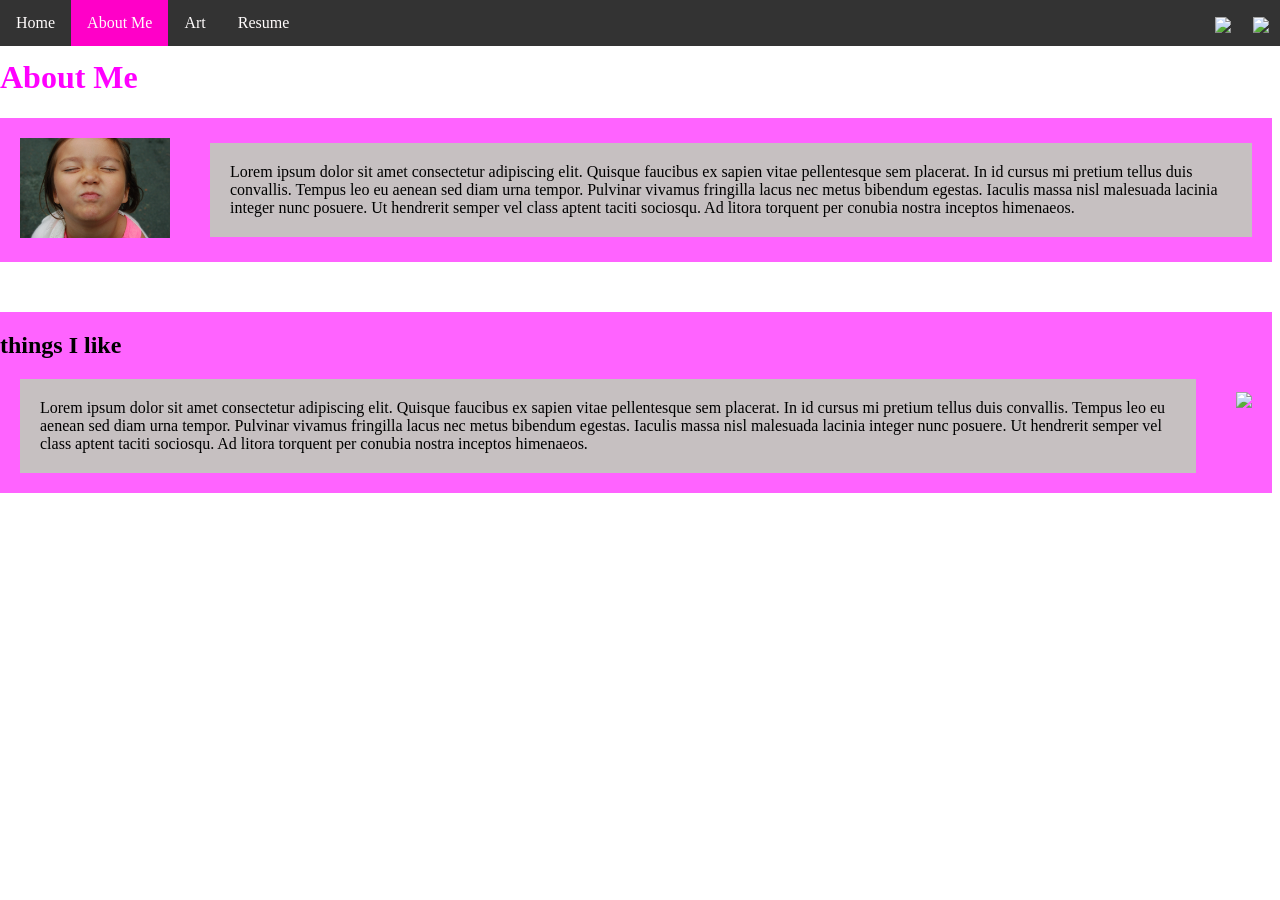
==== aboutme.html @ 0dbafe4b "bbbb" ====
<!DOCTYPE html>
<html>
  <head>
    <meta charset="utf-8" />
    <title>Final Project - About Me</title>
    <link href="style.css" rel="stylesheet" type="text/css" />
    <style>
      /* Styling Only Related To THIS Page */
      .parent-flex {
        display: flex;
        background-color: rgb(255, 99, 255);
        align-items: center;
        justify-content: space-around;
        margin-bottom: 50px;
      }

      .parent-flex img {
        width: 150px;
        padding: 20px;
      }
      .child-flex p {
        background-color: rgb(198, 192, 193);
        padding: 20px;
        margin: 20px;
      }
    </style>
  </head>
  <body>
    <!-- ⬆⬆⬆⬆ Nav Bar -->
    <ul>
      <li><a href="index.html">Home</a></li>
      <li><a class="active" href="aboutme.html">About Me</a></li>
      <li><a href="art.html">Art</a></li>
      <li><a href="resume.html">Resume</a></li>
      <li style="float: right">
        <a target="_blank" href=""
          ><img
            src="https://www.getfocused.no/wp-content/uploads/2022/09/White-YouTube-Logo-Transparent.png"
            style="width: 25px; margin: -5px"
        /></a>
      </li>
      <li style="float: right">
        <a target="_blank" href=""
          ><img
            src="https://img.icons8.com/win10/512/FFFFFF/instagram-new.png"
            style="width: 25px; margin: -5px"
        /></a>
      </li>
    </ul>

    <!-- ⬇⬇⬇⬇⬇⬇ Main Page Content -->
    <h1>About Me</h1>
    <div class="parent-flex">
      <div class="child-flex">
        <img
          src="FCBB5926-4E47-48C3-8F86-A5C368025A06_1_105_c.jpeg" width="500"
        />
      </div>
      <div class="child-flex">
        <p>
          Lorem ipsum dolor sit amet consectetur adipiscing elit. Quisque
          faucibus ex sapien vitae pellentesque sem placerat. In id cursus mi
          pretium tellus duis convallis. Tempus leo eu aenean sed diam urna
          tempor. Pulvinar vivamus fringilla lacus nec metus bibendum egestas.
          Iaculis massa nisl malesuada lacinia integer nunc posuere. Ut
          hendrerit semper vel class aptent taciti sociosqu. Ad litora torquent
          per conubia nostra inceptos himenaeos.
        </p>
      </div>
    </div>
    <div class="parent-flex">
      <div class="child-flex">
        <h2> things I like</h2>
        <p>
          Lorem ipsum dolor sit amet consectetur adipiscing elit. Quisque
          faucibus ex sapien vitae pellentesque sem placerat. In id cursus mi
          pretium tellus duis convallis. Tempus leo eu aenean sed diam urna
          tempor. Pulvinar vivamus fringilla lacus nec metus bibendum egestas.
          Iaculis massa nisl malesuada lacinia integer nunc posuere. Ut
          hendrerit semper vel class aptent taciti sociosqu. Ad litora torquent
          per conubia nostra inceptos himenaeos.
        </p>
      </div>
      <div class="child-flex">
        <img
          src="images/VibeyTunes.png"
        />
      </div>
    </div>
  </body>
</html>
---- style.css ----
/* Styling Only Related To ALL Pages */

body {
  padding-top: 30px;
  margin-left: 0px;
}
/* ⬆⬆⬆⬆ Nav Bar Styling 
~~~~~ Taken From: 
https://www.w3schools.com/css/css_navbar_horizontal.asp */
ul {
  list-style-type: none;
  margin: 0;
  padding: 0;
  overflow: hidden;
  background-color: #333333;
  position: fixed;
  top: 0;
  width: 100%;
  z-index: 999;
}

li {
  float: left;
}

li a {
  display: block;
  color: rgb(255, 252, 252);
  text-align: center;
  padding: 14px 16px;
  text-decoration: none;
}

li a:hover:not(.active) {
  background-color: rgb(0, 255, 213);
}

.active {
  background-color: rgb(255, 0, 200);
}

h1 {
  width: 100%;
  color:magenta
}
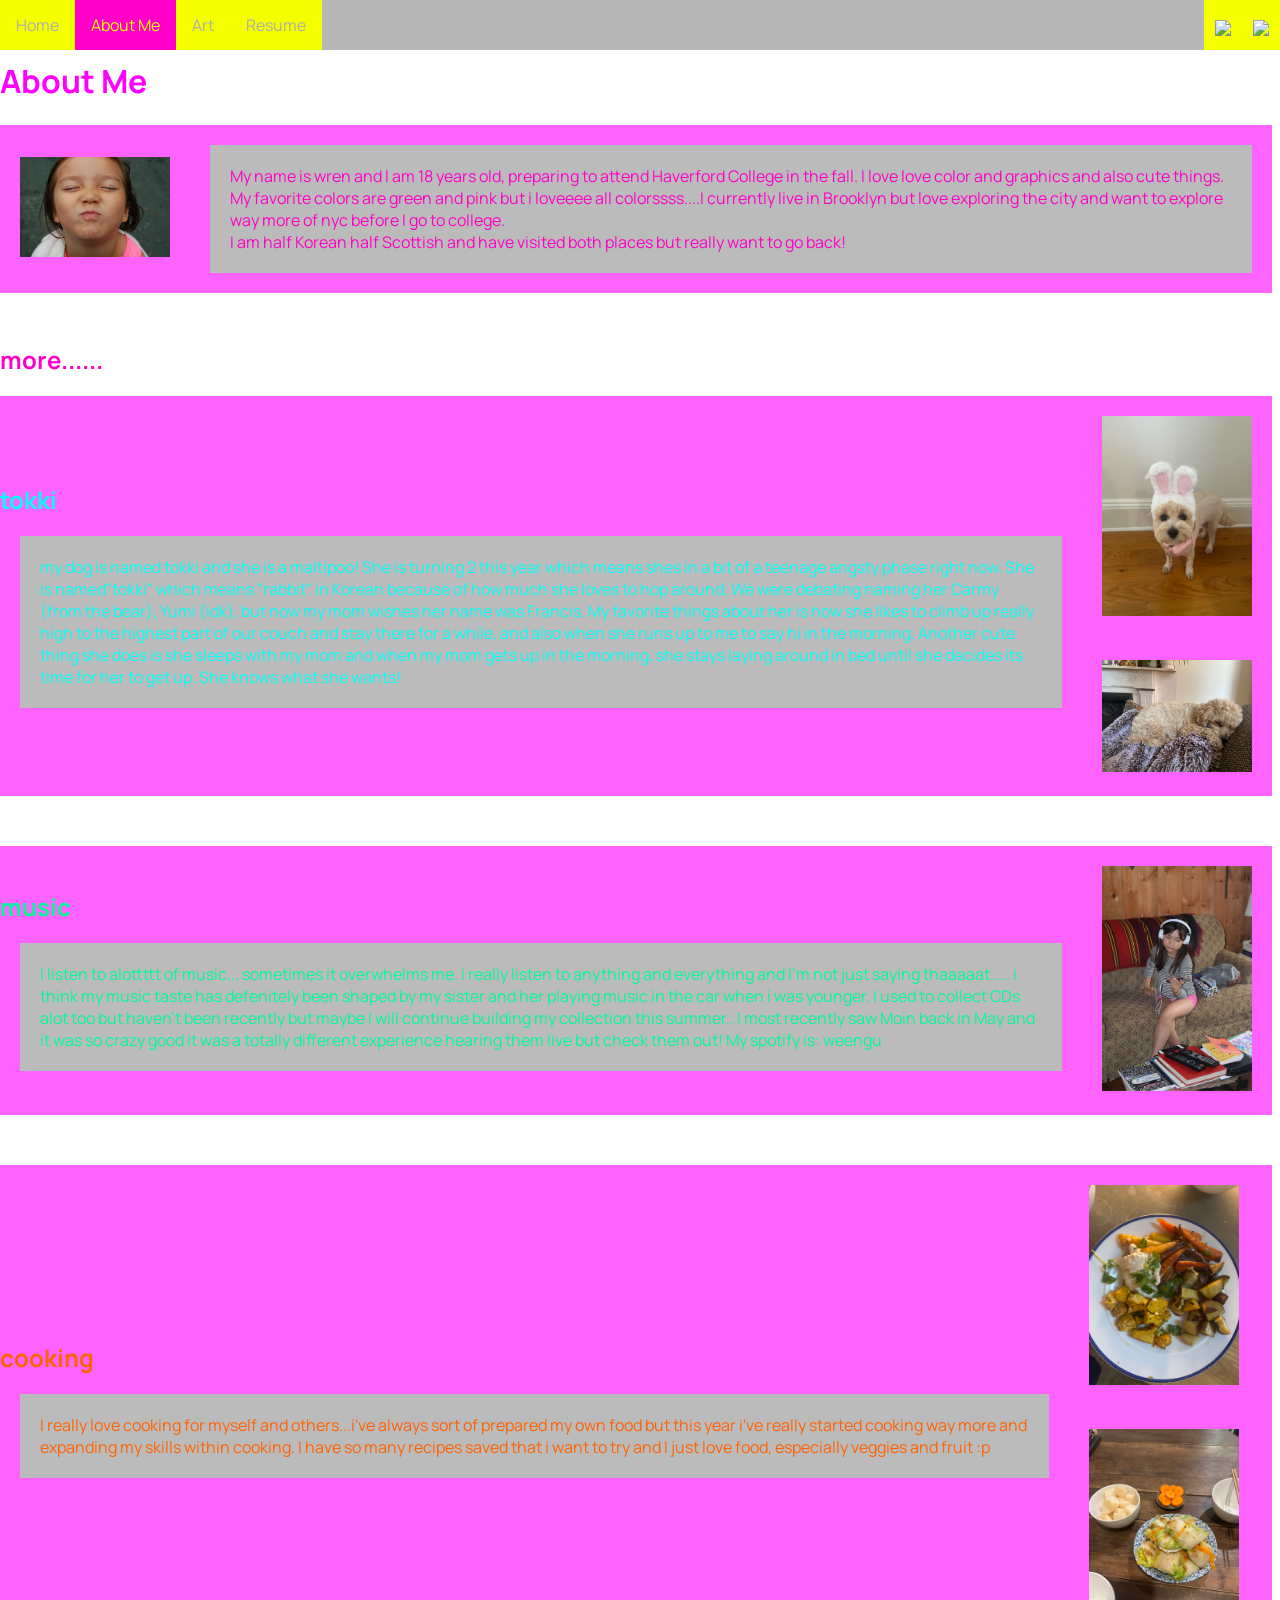
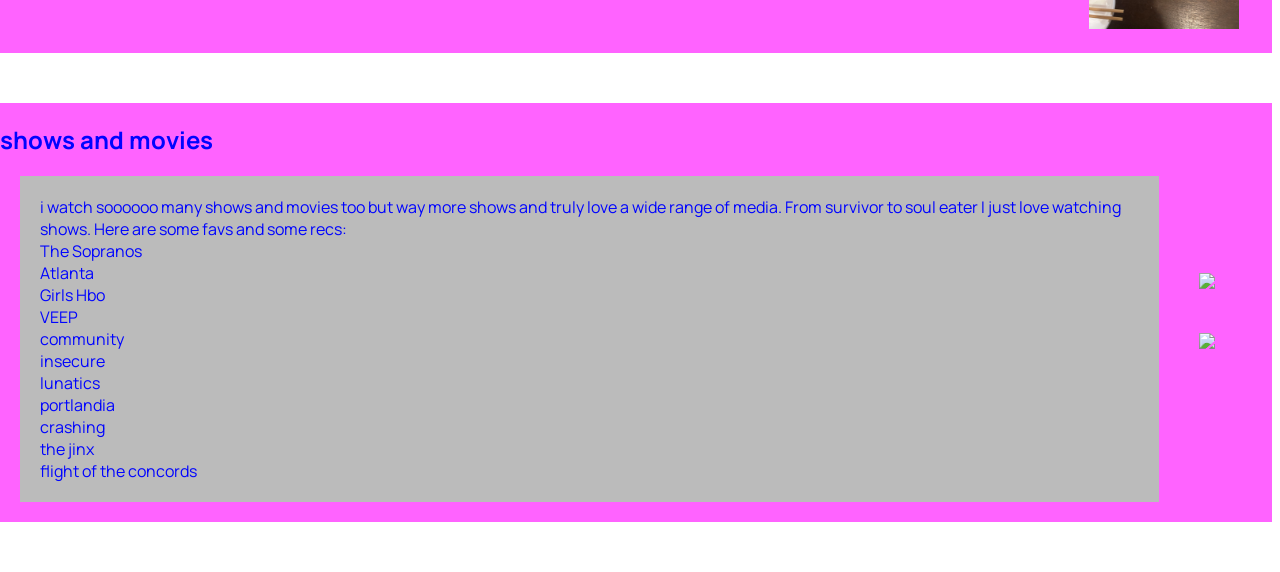
==== commit 3a7f14d4: "bbbb" ====
--- a/aboutme.html
+++ b/aboutme.html
@@ -1,6 +1,9 @@
 <!DOCTYPE html>
 <html>
   <head>
+    <link rel="preconnect" href="https://fonts.googleapis.com">
+<link rel="preconnect" href="https://fonts.gstatic.com" crossorigin>
+<link href="https://fonts.googleapis.com/css2?family=Manrope:wght@200..800&display=swap" rel="stylesheet">
     <meta charset="utf-8" />
     <title>Final Project - About Me</title>
     <link href="style.css" rel="stylesheet" type="text/css" />
@@ -19,7 +22,7 @@
         padding: 20px;
       }
       .child-flex p {
-        background-color: rgb(198, 192, 193);
+        background-color: rgb(187, 187, 187);
         padding: 20px;
         margin: 20px;
       }
@@ -57,34 +60,78 @@
         />
       </div>
       <div class="child-flex">
-        <p>
-          Lorem ipsum dolor sit amet consectetur adipiscing elit. Quisque
-          faucibus ex sapien vitae pellentesque sem placerat. In id cursus mi
-          pretium tellus duis convallis. Tempus leo eu aenean sed diam urna
-          tempor. Pulvinar vivamus fringilla lacus nec metus bibendum egestas.
-          Iaculis massa nisl malesuada lacinia integer nunc posuere. Ut
-          hendrerit semper vel class aptent taciti sociosqu. Ad litora torquent
-          per conubia nostra inceptos himenaeos.
+        <p id="me">
+          My name is wren and I am 18 years old, preparing to attend Haverford College in the fall. I love love color and graphics and also cute things. My favorite colors are green and pink but i loveeee all colorssss....I currently live in Brooklyn but love exploring the city and want to explore way more of nyc before I go to college. <br> I am half Korean half Scottish and have visited both places but really want to go back!
         </p>
       </div>
     </div>
+    <h2 id="more"> more......</h2>
     <div class="parent-flex">
       <div class="child-flex">
-        <h2> things I like</h2>
-        <p>
-          Lorem ipsum dolor sit amet consectetur adipiscing elit. Quisque
-          faucibus ex sapien vitae pellentesque sem placerat. In id cursus mi
-          pretium tellus duis convallis. Tempus leo eu aenean sed diam urna
-          tempor. Pulvinar vivamus fringilla lacus nec metus bibendum egestas.
-          Iaculis massa nisl malesuada lacinia integer nunc posuere. Ut
-          hendrerit semper vel class aptent taciti sociosqu. Ad litora torquent
-          per conubia nostra inceptos himenaeos.
+        <h2 id="tokki"> tokki</h2>
+        <p id="tokki">
+          my dog is named tokki and she is a maltipoo! She is turning 2 this year which means shes in a bit of a teenage angsty phase right now. She is named"tokki" which means "rabbit" in Korean because of how much she loves to hop around. We were debating naming her Carmy (from the bear), Yumi (idk), but now my mom wishes her name was Francis. My favorite things about her is how she likes to climb up really high to the highest part of our couch and stay there for a while, and also when she runs up to me to say hi in the morning. Another cute thing she does is she sleeps with my mom and when my mom gets up in the morning, she stays laying around in bed until she decides its time for her to get up. She knows what she wants!
         </p>
       </div>
       <div class="child-flex">
         <img
-          src="images/VibeyTunes.png"
+          src="IMG_4131.jpeg" width="600"
         />
+        <img src="IMG_0531.jpeg" width="500">
+      </div>
+    </div>
+     <div class="parent-flex">
+      <div class="child-flex">
+        <h2 id="music"> music</h2>
+        <p id="music">
+         I listen to alottttt of music... sometimes it overwhelms me. I really listen to anything and everything and I'm not just saying thaaaaat..... i think my music taste has defenitely been shaped by my sister and her playing music in the car when i was younger.  I used to collect CDs alot too but haven't been recently but maybe I will continue building my collection this summer.. I most recently saw Moin back in May and it was so crazy good it was a totally different experience hearing them live but check them out! My spotify is: weengu
+        </p>
+      </div>
+      <div class="child-flex">
+  <img src="F20737C4-3501-4933-B505-B833A3AE7679.JPG">
+      </div>
+    </div>
+     <div class="parent-flex">
+      <div class="child-flex">
+        <h2 id="poo"> cooking</h2>
+        <p id="poo">
+         I really love cooking for myself and others...i've always sort of prepared my own food but this year i've really started cooking way more and expanding my skills within cooking. I have so many recipes saved that i want to try and I just love food, especially veggies and fruit :p 
+
+   </p>
+      </div>
+      <div class="child-flex">
+        <img
+          src="IMG_0885.jpeg"
+        />
+        <img src="IMG_9970.jpeg">
+      </div>
+    </div>
+     <div class="parent-flex">
+      <div class="child-flex">
+        <h2 id="moo"> shows and movies</h2>
+        <p id="moo">
+        i watch soooooo many shows and movies too but way more shows and truly love a wide range of media. From survivor to soul eater I just love watching shows. Here are some favs and some recs:
+    
+           <br>The Sopranos <br>
+           Atlanta <br>
+           Girls Hbo<br>
+       VEEP<br>
+        community<br>
+        insecure<br>
+     lunatics<br>
+        portlandia<br>
+      crashing<br>
+       the jinx<br>
+     flight of the concords<br>
+      
+   
+   </p>
+      </div>
+      <div class="child-flex">
+        <img
+          src="https://media2.giphy.com/media/26FfcFfRllQLNkyuA/giphy.gif"
+        />
+        <img src="https://media2.giphy.com/media/v1.Y2lkPTZjMDliOTUyaWx3d3dlb2tsZHFpY29xY3N6cXd0azJpZG5sbTRpNGk1bGNjY2h6eSZlcD12MV9naWZzX3NlYXJjaCZjdD1n/kB4CUoSt53aIo/giphy.gif">
       </div>
     </div>
   </body>
--- a/style.css
+++ b/style.css
@@ -12,7 +12,7 @@
   margin: 0;
   padding: 0;
   overflow: hidden;
-  background-color: #333333;
+  background-color: #b7b7b7;
   position: fixed;
   top: 0;
   width: 100%;
@@ -29,6 +29,9 @@
   text-align: center;
   padding: 14px 16px;
   text-decoration: none;
+    font-family: "Manrope", sans-serif;
+    color:rgb(173, 174, 168);
+    background-color: rgb(246, 255, 0);
 }
 
 li a:hover:not(.active) {
@@ -37,9 +40,38 @@
 
 .active {
   background-color: rgb(255, 0, 200);
+  color:rgb(246, 255, 0);
+    font-family: "Manrope", sans-serif;
+
 }
 
 h1 {
   width: 100%;
-  color:magenta
+  color:magenta;
+  font-family: "Manrope", sans-serif;
+
 }
+#tokki{
+  font-family: "Manrope", sans-serif;
+  color: rgb(0, 255, 247);
+}
+#music{
+  font-family: "Manrope", sans-serif;
+  color: mediumspringgreen;
+}
+#poo{
+  font-family: "Manrope", sans-serif;
+  color: rgb(255, 98, 0);
+}
+#moo{
+  font-family: "Manrope", sans-serif;
+  color: rgb(0, 4, 255);
+}
+#more{
+  font-family: "Manrope", sans-serif;
+  color:rgb(255, 0, 200)
+}
+#me{
+   font-family: "Manrope", sans-serif;
+  color:rgb(255, 0, 200) 
+}
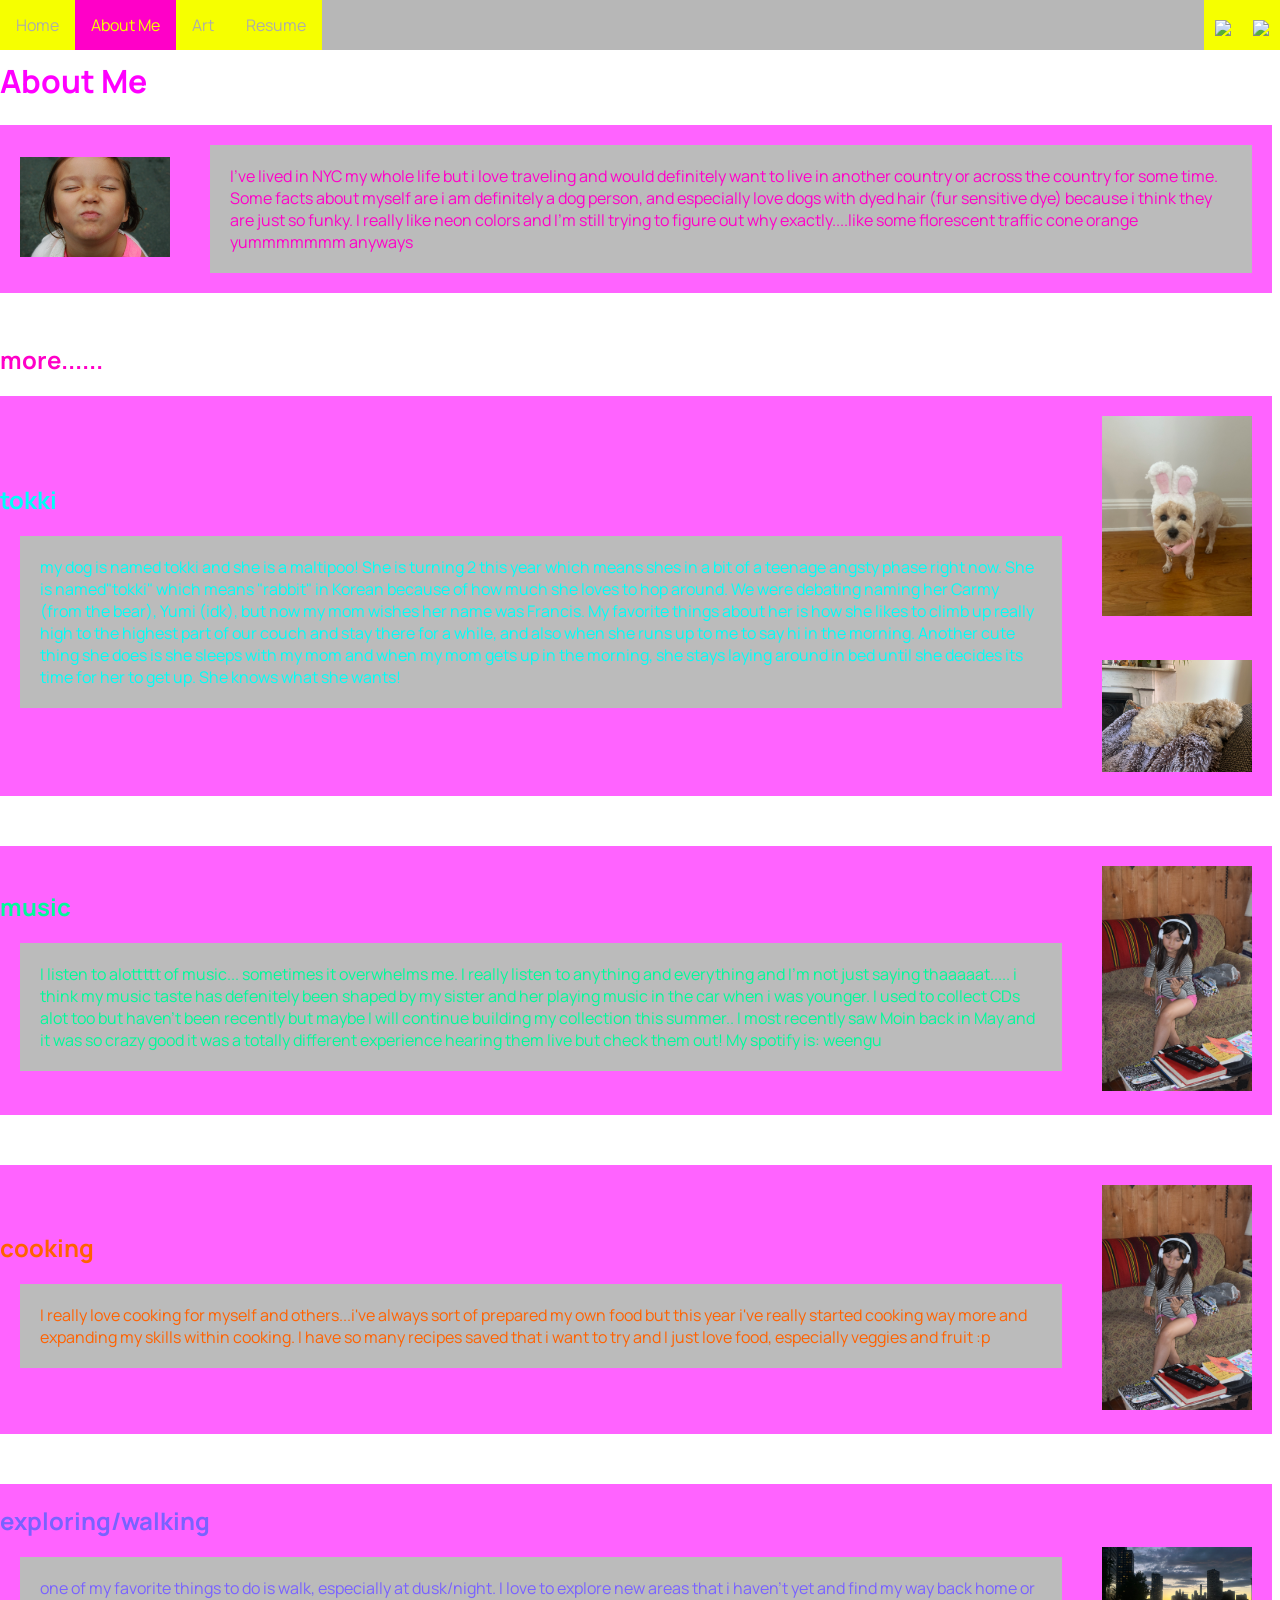
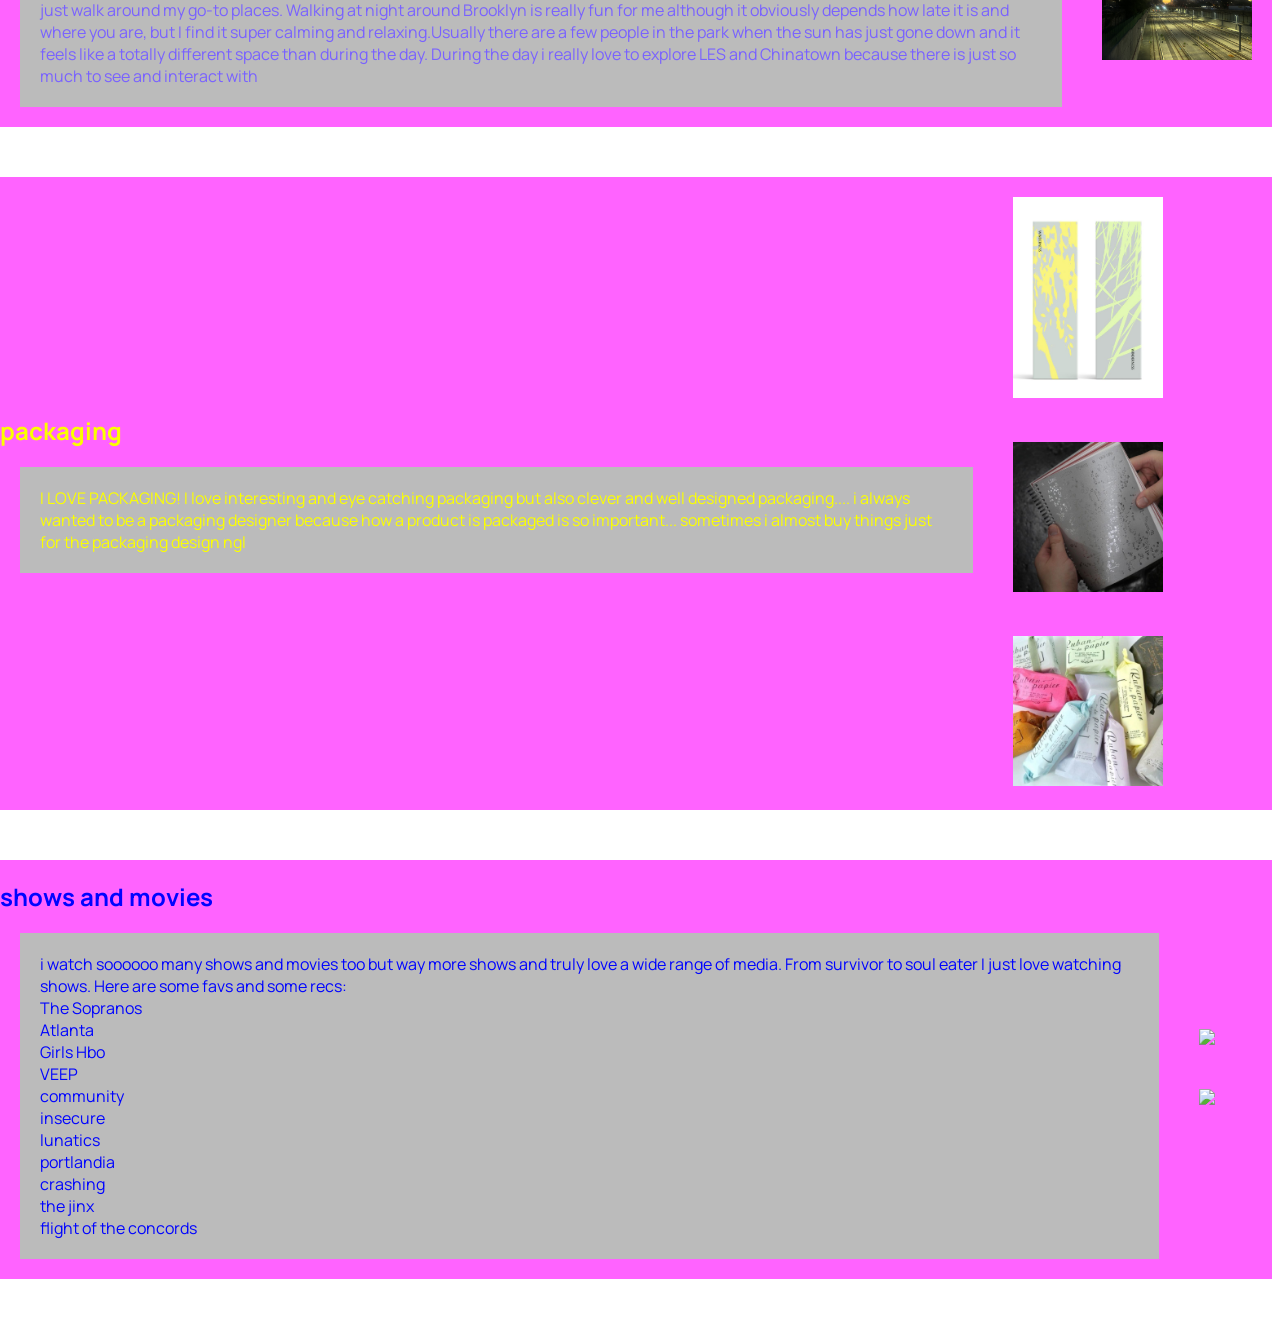
==== commit 241c1ff0: "changes" ====
--- a/aboutme.html
+++ b/aboutme.html
@@ -61,7 +61,7 @@
       </div>
       <div class="child-flex">
         <p id="me">
-          My name is wren and I am 18 years old, preparing to attend Haverford College in the fall. I love love color and graphics and also cute things. My favorite colors are green and pink but i loveeee all colorssss....I currently live in Brooklyn but love exploring the city and want to explore way more of nyc before I go to college. <br> I am half Korean half Scottish and have visited both places but really want to go back!
+         I've lived in NYC my whole life but i love traveling and would definitely want to live in another country or across the country for some time. Some facts about myself are i am definitely a dog person, and especially love dogs with dyed hair (fur sensitive dye) because i think they are just so funky. I really like neon colors and I'm still trying to figure out why exactly....like some florescent traffic cone orange yummmmmmm anyways
         </p>
       </div>
     </div>
@@ -99,11 +99,41 @@
 
    </p>
       </div>
+       <div class="child-flex">
+  <img src="F20737C4-3501-4933-B505-B833A3AE7679.JPG">
+      </div>
+    </div>
+     <div class="parent-flex">
+      <div class="child-flex">
+        <h2 id="loo"> exploring/walking</h2>
+        <p id="loo">
+         one of my favorite things to do is walk, especially at dusk/night. I love to explore new areas that i haven't yet and find my way back home or just walk around my go-to places. Walking at night around Brooklyn is really fun for me although it obviously depends how late it is and where you are, but I find it super calming and relaxing.Usually there are a few people in the park when the sun has just gone down and it feels like a totally different space than during the day. During the day i really love to explore LES and Chinatown because there is just so much to see and interact with 
+   </p>
+      </div>
       <div class="child-flex">
         <img
-          src="IMG_0885.jpeg"
-        />
-        <img src="IMG_9970.jpeg">
+          src="IMG_0654.jpeg"
+        >
+   
+      </div>
+    </div>
+          <div class="child-flex">
+  
+      </div>
+    </div>
+     <div class="parent-flex">
+      <div class="child-flex">
+        <h2 id="package"> packaging</h2>
+        <p id="package">
+         I LOVE PACKAGING! I love interesting and eye catching packaging but also clever and well designed packaging.... i always wanted to be a packaging designer because how a product is packaged is so important... sometimes i almost buy things just for the packaging design ngl 
+   </p>
+      </div>
+      <div class="child-flex">
+        <img
+          src="向荒野走，往心里去。.jpeg"
+    >
+   <img src="All Posts • Instagram.jpeg">
+   <img src="_ (76).jpeg">
       </div>
     </div>
      <div class="parent-flex">
--- a/style.css
+++ b/style.css
@@ -74,4 +74,12 @@
 #me{
    font-family: "Manrope", sans-serif;
   color:rgb(255, 0, 200) 
+}
+#loo{
+     font-family: "Manrope", sans-serif;
+  color:rgb(121, 98, 255) 
+}
+#package {
+     font-family: "Manrope", sans-serif;
+  color:rgb(251, 255, 0) 
 }
